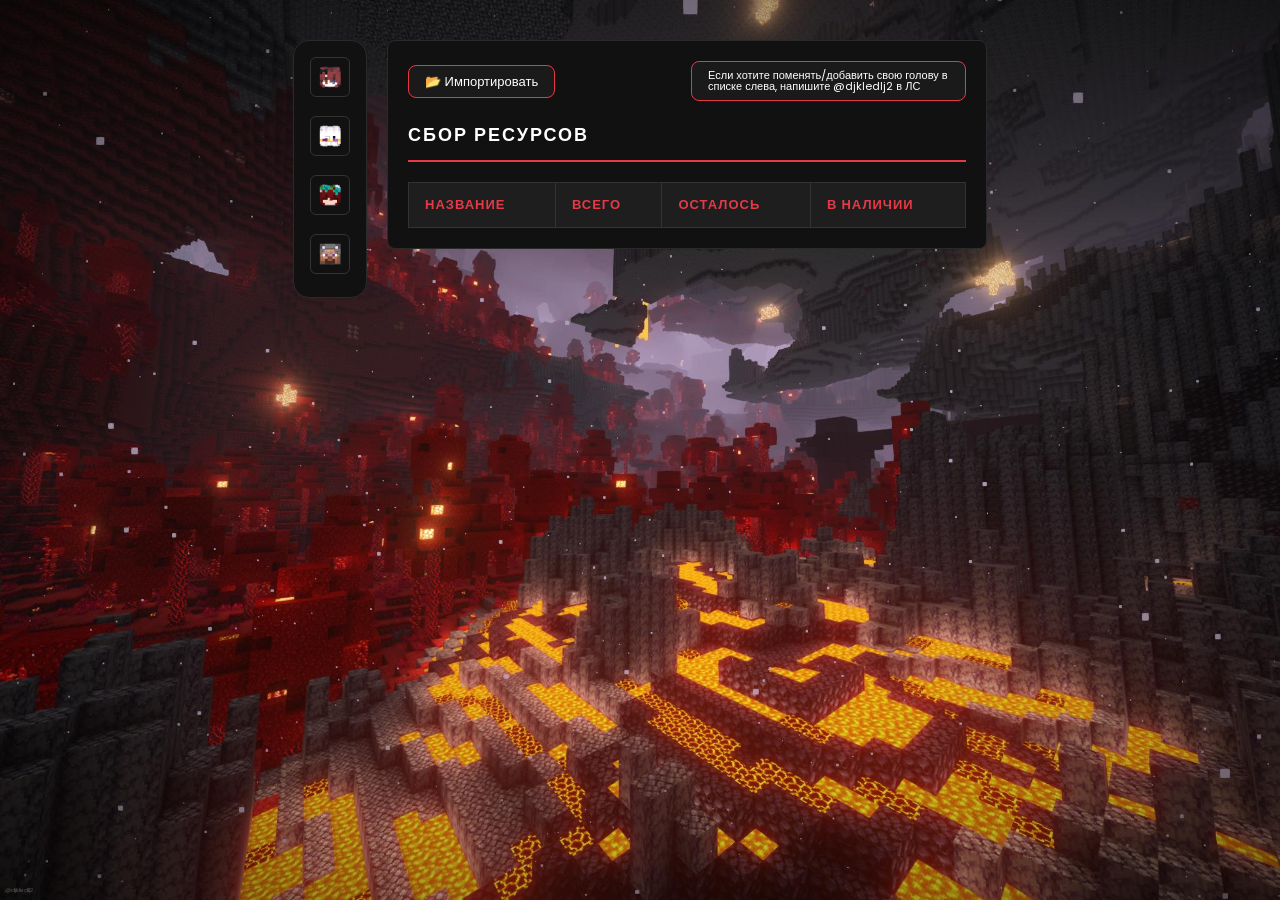
==== index.html @ ab34b1f0 "Rename index.html.html to index.html" ====
<!DOCTYPE html>
<html lang="uk">

<head>
    <meta charset="UTF-8"/>
    <link href="https://fonts.googleapis.com/css2?family=Poppins:wght@300;400;600&display=swap" rel="stylesheet"/>
    <link rel="stylesheet" href="style.css"/>
    <title>HL</title>
</head>

<body>
<div class="page">

<div class="players-panel">
 <div class="player">
  <img src="kllukVa.png" alt="player"/>
  <span class="nickname">kllukVa</span>
 </div>

 <div class="player">
  <img src="proodf.png" alt="player"/>
  <span class="nickname">proodf</span>
 </div>

 <div class="player">
  <img src="TosYa__.png" alt="player"/>
  <span class="nickname">TosYa__</span>
 </div>

 <div class="player">
  <img src="Random.png" alt="player"/>
  <span class="nickname">Рандомный
другой
сборщик</span>
 </div>

</div>

<div class="container">

<div class="second-container">
 <input type="file" id="csvFile" accept=".csv" style="display:none"/>
<button class="file-btn" onclick="document.getElementById('csvFile').click()">
    📂 Импортировать
</button>

 <p class="info">Если хотите поменять/добавить свою голову в списке слева, напишите @djkledlj2 в ЛС<p>
</div>


 <h2 class="table-title">Сбор ресурсов</h2>
  <div class="table-wrapper">
  <table>
    <thead>
      <tr>
        <th>Название</th>
        <th>Всего</th>
        <th>Осталось</th>
        <th>В наличии</th>
      </tr>
    </thead>
    <tbody id="tableBody">
    </tbody>
  </table>
 </div>
</div>
</div>

<p class="my-text">@djkledlj2</p>

<script src="script.js"></script>
</body>
</html>
---- style.css ----
.second-container {
    display: flex;
    justify-content: space-between;
    align-items: center;
    margin-bottom: 4px;
}

.info {
    background-color: #1a1a1a;
    color: #ffffff;
    border: 1px solid #e63946;
    border-radius: 8px;
    padding: 8px 16px;
    margin-bottom: 16px;
    cursor: pointer;
    font-size: 13px;
    font-size: 11px;
    max-width: 275px;
    line-height: 1; 
    margin-left: auto;
}

/* file-import */

.file-btn {
    background-color: #1a1a1a;
    color: #ffffff;
    border: 1px solid #e63946;
    border-radius: 8px;
    padding: 8px 16px;
    margin-bottom: 16px;
    cursor: pointer;
    font-size: 13px;
    transition: transform 0.3s, background 0.2s;

}

.file-btn:hover {
    background-color: #e63946;
    transform: scale(1.08);
}

/* scroll */

.table-wrapper::-webkit-scrollbar {
  width: 6px;
}

.table-wrapper::-webkit-scrollbar-track {
  background: #1e1e1e;
  border-radius: 10px;
}

.table-wrapper::-webkit-scrollbar-thumb {
  background: #e63946;
  border-radius: 10px;
}

.table-wrapper::-webkit-scrollbar-thumb:hover {
  background: #ff6b6b;
}

/* heads */

.page {
  display: flex;
  gap: 20px;
  padding: 40px;
  min-height: 100vh;
  align-items: flex-start;
}

.players-panel {
  display: flex;
  flex-direction: column;
  gap: 12px;
  background-color: #111111;
  border: 1px solid #2a2a2a;
  border-radius: 16px;
  padding: 16px;
}

.player {
  position: relative;
  cursor: pointer;
}

.player img {
  width: 40px;
  height: 40px;
  border-radius: 6px;
  border: 1px solid #333;
  transition: transform 0.2s, border 0.2s;
}

.player img:hover {
  transform: scale(1.15);
  border: 1px solid #e63946;
}

.nickname {
  position: absolute;
  left: 50px;
  top: 50%;
  transform: translateY(-50%);
  background-color: #1e1e1e;
  color: #ffffff;
  font-size: 12px;
  font-weight: 600;
  padding: 4px 10px;
  border-radius: 6px;
  border: 1px solid #333;
  white-space: nowrap;

  opacity: 0;
  transition: opacity 0.2s;
}

.player:hover .nickname {
  opacity: 1;
}

/* other */

* {
  margin: 0;
  padding: 0;
  box-sizing: border-box;
}

table {
  width: 100%;
  border-collapse: collapse;
  background-color: #111111;
  color: #ffffff;
}

th, td {
  padding: 12px 16px;
  border: 1px solid #333;
  text-align: left;
}

th {
  background-color: #1e1e1e;
  text-transform: uppercase;
  letter-spacing: 1px;
  font-size: 13px;
  color: #e63946;
  white-space: nowrap;
  font-weight: 700;
}

body {
  background-image: url('Back.jpg');
  background-size: cover;
  background-position: center;
  background-repeat: no-repeat;
  background-attachment: fixed;
  background-color: #0a0a0a;
  display: flex;
  justify-content: center;
  align-items: center;
  min-height: 100vh;
  font-family: 'Poppins', sans-serif;

.container {
  background-color: #111111;
  border-radius: 8px;
  padding: 20px;
  width: 600px;
  border: 1px solid #2a2a2a;
}

.table-title {
  font-size: 18px;
  font-weight: 600;
  letter-spacing: 2px;
  text-transform: uppercase;
  color: #ffffff;
  margin-bottom: 20px;
  padding-bottom: 12px;
  border-bottom: 2px solid #e63946;
}

.table-wrapper {
  max-height: 700px;
  overflow-y: auto;
}

.my-text {
  position: fixed;
  bottom: 5px;
  left: 5px;
  color: #555;
  font-size: 6px;
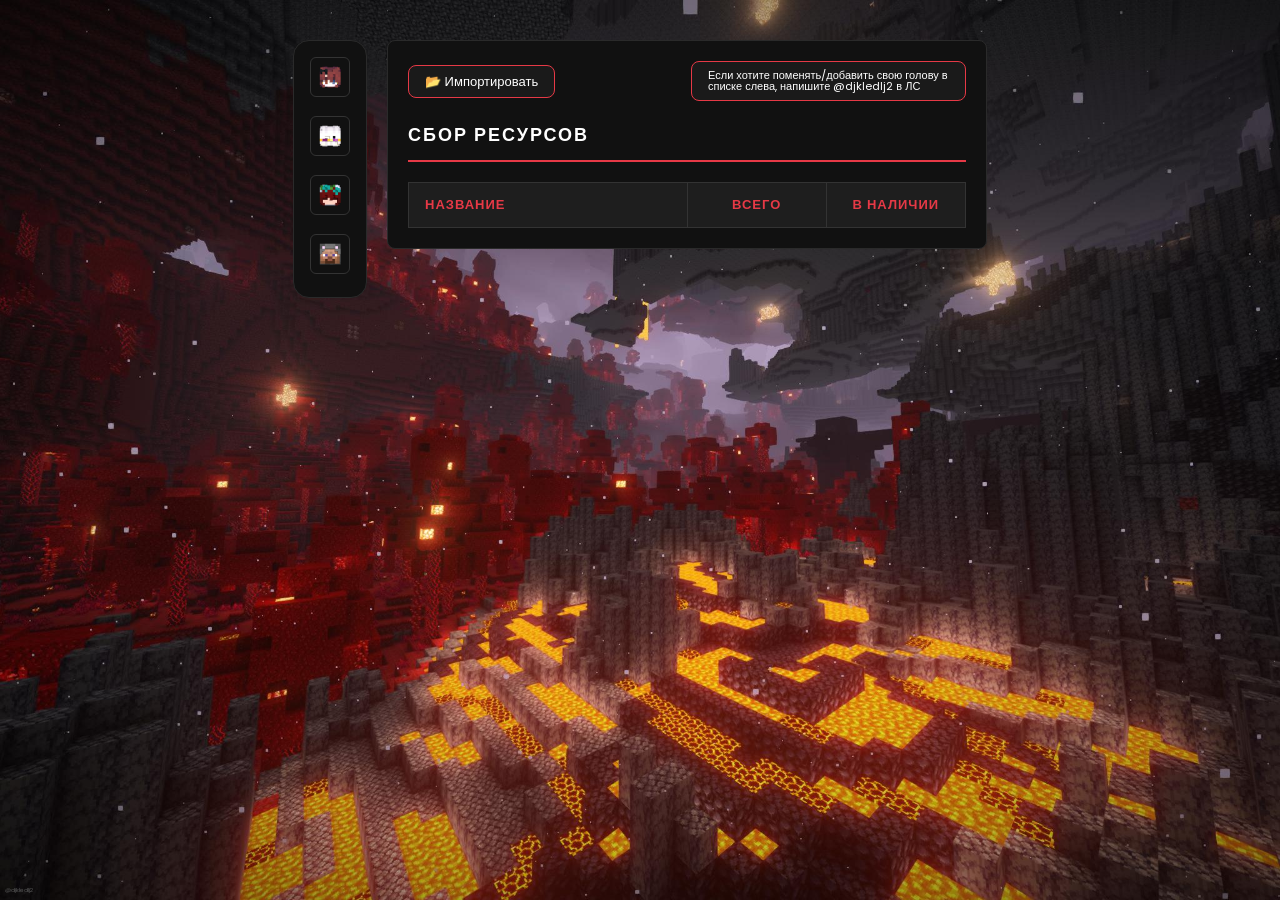
==== commit 98286bfd: "Rename index.html.html to index.html" ====
--- a/index.html
+++ b/index.html
@@ -55,7 +55,6 @@
       <tr>
         <th>Название</th>
         <th>Всего</th>
-        <th>Осталось</th>
         <th>В наличии</th>
       </tr>
     </thead>
--- a/style.css
+++ b/style.css
@@ -3,6 +3,16 @@
     justify-content: space-between;
     align-items: center;
     margin-bottom: 4px;
+}
+
+td:first-child, th:first-child {
+    text-align: left;
+    width: 50%;
+}
+
+td:not(:first-child), th:not(:first-child) {
+    text-align: center;
+    width: 25%;
 }
 
 .info {
